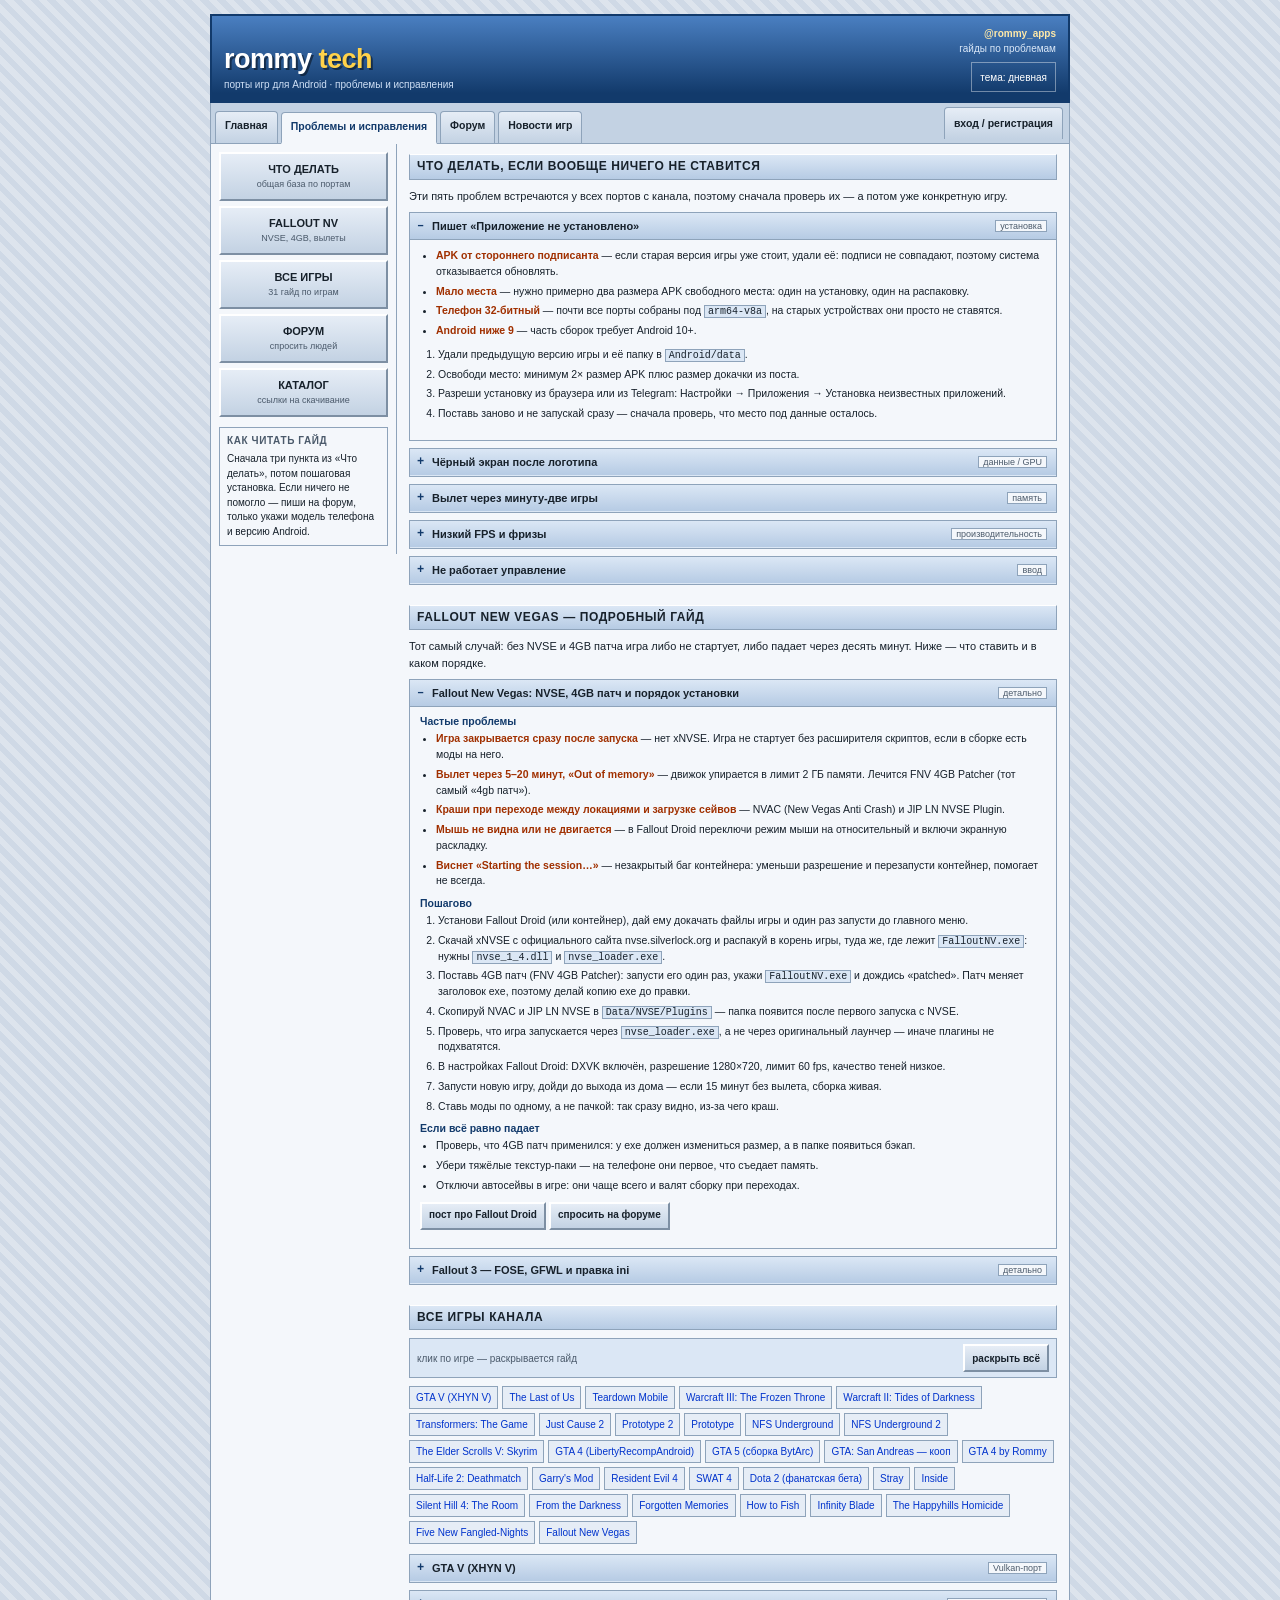
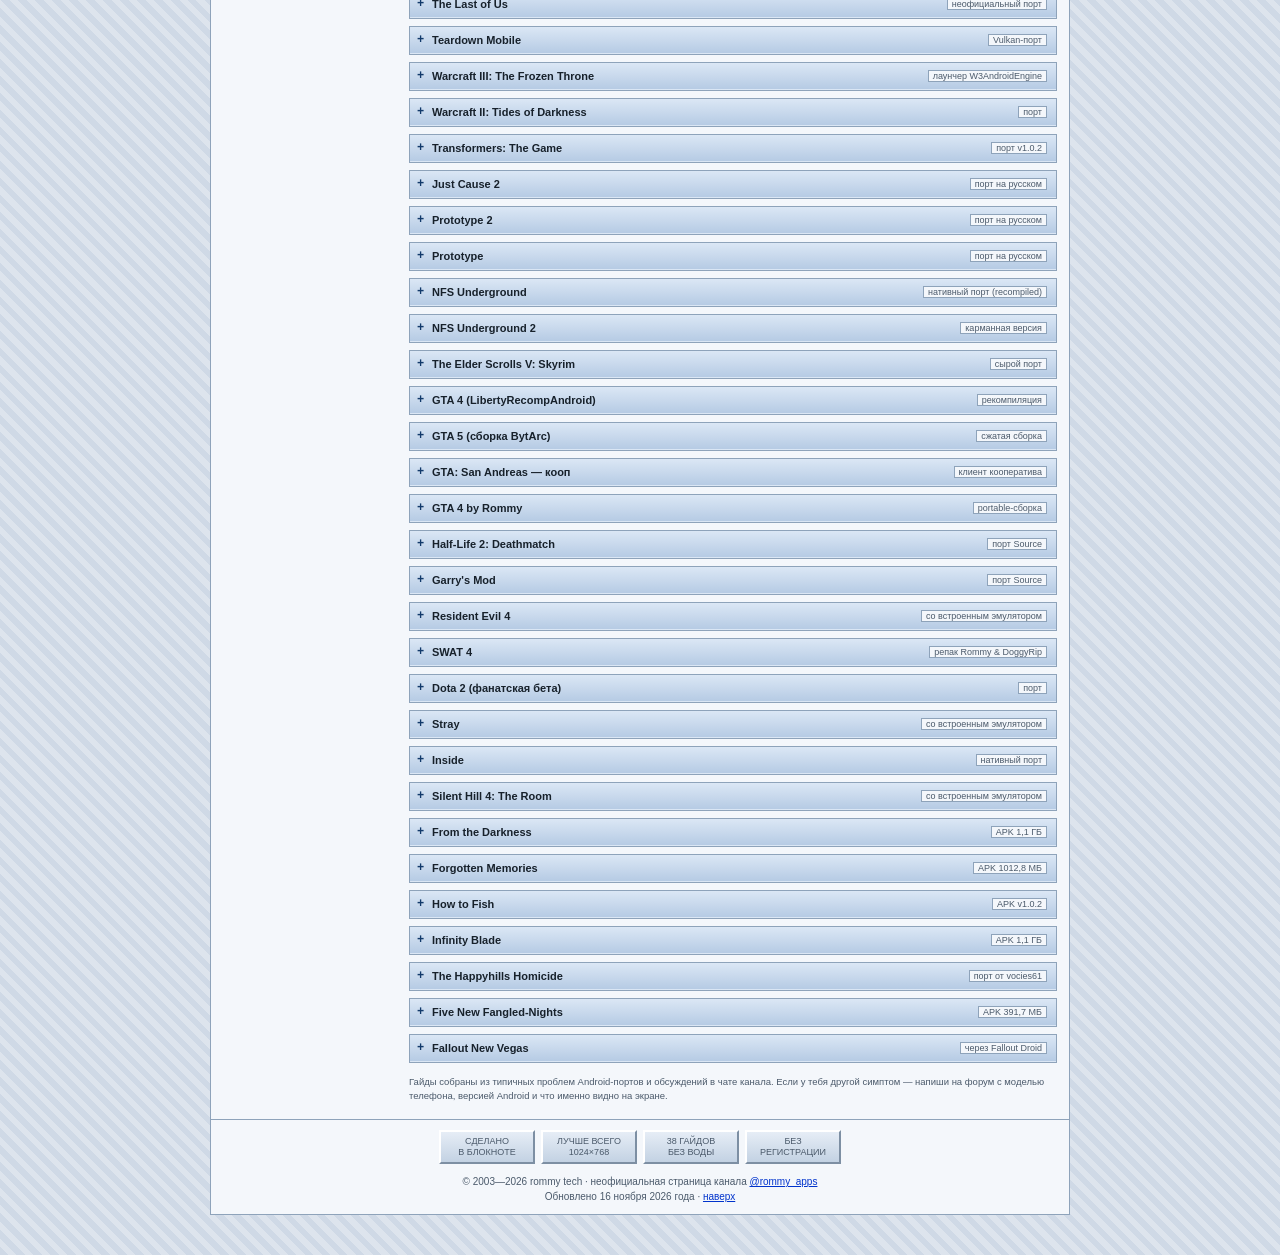
==== fixes.html @ 7ed4ad20 "Add files via upload" ====
<!doctype html>
<html lang="ru" data-theme="light">
<head>
<meta charset="utf-8">
<script>try{if(localStorage.getItem('rommy.theme')==='dark')document.documentElement.dataset.theme='dark'}catch(e){}</script>
<meta name="viewport" content="width=device-width,initial-scale=1,viewport-fit=cover">
<meta name="color-scheme" content="light dark">
<title>Проблемы и исправления — rommy tech</title>
<meta name="description" content="Частые проблемы портов и репаков на Android: чёрный экран, вылеты, низкий FPS, NVSE и 4GB патч для Fallout New Vegas — что делать по шагам.">
<link rel="icon" href="data:image/svg+xml,<svg xmlns='http://www.w3.org/2000/svg' viewBox='0 0 16 16'><rect width='16' height='16' fill='%23123a6b'/><text x='8' y='12' font-size='11' text-anchor='middle' fill='%23ffd24a' font-family='Tahoma'>R</text></svg>">
<link rel="stylesheet" href="site.css">
</head>
<body>
<div class="wrap" id="top">

<div class="banner">
<div>
<div class="logo">rommy <span>tech</span></div>
<div class="sub">порты игр для Android · проблемы и исправления</div>
</div>
<div class="right">
<a href="https://t.me/rommy_apps" style="color:#ffe9a8;text-decoration:none;font-weight:bold">@rommy_apps</a><br>
гайды по проблемам<br>
<button class="themebtn" type="button" id="themebtn">тема: дневная</button>
</div>
</div>

<div class="tabs">
<a class="tab" href="index.html">Главная</a>
<a class="tab on" href="fixes.html">Проблемы и исправления</a>
<a class="tab" href="forum.html">Форум</a>
<a class="tab" href="news.html">Новости игр</a>
<span class="tabspacer"></span>
<span id="authslot"></span>
</div>

<div class="frame">

<div class="side">
<a class="navbtn" href="#base">ЧТО ДЕЛАТЬ<small>общая база по портам</small></a>
<a class="navbtn" href="#fnv">FALLOUT NV<small>NVSE, 4GB, вылеты</small></a>
<a class="navbtn" href="#list">ВСЕ ИГРЫ<small>31 гайд по играм</small></a>
<a class="navbtn" href="forum.html">ФОРУМ<small>спросить людей</small></a>
<a class="navbtn" href="index.html#games">КАТАЛОГ<small>ссылки на скачивание</small></a>

<div class="boxmini">
<b>Как читать гайд</b>
Сначала три пункта из «Что делать», потом пошаговая установка. Если ничего не помогло — пиши на форум, только укажи модель телефона и версию Android.
</div>
</div>

<div class="main">

<h2 class="sec" id="base">Что делать, если вообще ничего не ставится</h2>
<p>Эти пять проблем встречаются у всех портов с канала, поэтому сначала проверь их — а потом уже конкретную игру.</p>

<details class="fix" open>
<summary>Пишет «Приложение не установлено»<span class="pill">установка</span></summary>
<div class="fixbody">
<ul class="prob">
<li><b>APK от стороннего подписанта</b> — если старая версия игры уже стоит, удали её: подписи не совпадают, поэтому система отказывается обновлять.</li>
<li><b>Мало места</b> — нужно примерно два размера APK свободного места: один на установку, один на распаковку.</li>
<li><b>Телефон 32-битный</b> — почти все порты собраны под <code class="k">arm64-v8a</code>, на старых устройствах они просто не ставятся.</li>
<li><b>Android ниже 9</b> — часть сборок требует Android 10+.</li>
</ul>
<ol class="steps">
<li>Удали предыдущую версию игры и её папку в <code class="k">Android/data</code>.</li>
<li>Освободи место: минимум 2× размер APK плюс размер докачки из поста.</li>
<li>Разреши установку из браузера или из Telegram: Настройки → Приложения → Установка неизвестных приложений.</li>
<li>Поставь заново и не запускай сразу — сначала проверь, что место под данные осталось.</li>
</ol>
</div>
</details>

<details class="fix">
<summary>Чёрный экран после логотипа<span class="pill">данные / GPU</span></summary>
<div class="fixbody">
<ul class="prob">
<li><b>Не докачались данные</b> — при первом запуске держи игру в фокусе, не сворачивай и не давай экрану гаснуть.</li>
<li><b>Нет OBB-файла</b> — папка должна лежать в <code class="k">Android/obb/&lt;пакет игры&gt;</code>, имя пакета смотри в посте.</li>
<li><b>GPU не тянет Vulkan</b> — в настройках лаунчера переключи рендер на OpenGL (или наоборот).</li>
</ul>
<ol class="steps">
<li>Посмотри в посте к игре, что там про докачку: у части портов данные качаются внутри приложения.</li>
<li>Перезапусти игру и подожди минуту — инициализация графы бывает долгой.</li>
<li>Смени рендерер (Vulkan ↔ OpenGL) и разрешение на 720p.</li>
<li>Не помогло — проверь, что телефон не в «энергосбережении»: оно убивает процесс на старте.</li>
</ol>
</div>
</details>

<details class="fix">
<summary>Вылет через минуту-две игры<span class="pill">память</span></summary>
<div class="fixbody">
<ul class="prob">
<li><b>Не хватает ОЗУ</b> — большая часть сборок хочет 4–8 ГБ свободной оперативки.</li>
<li><b>Перегрев</b> — телефон душит частоты, игра падает по таймауту драйвера.</li>
<li><b>Агрессивный менеджер памяти</b> у MIUI/HyperOS, ColorOS, One UI — он выгружает игру в фоне.</li>
</ul>
<ol class="steps">
<li>Закрой всё в фоне, сними чехол, дай телефону остыть.</li>
<li>В настройках батареи поставь игре «без ограничений» и сними оптимизацию.</li>
<li>Снизь разрешение до 720p — это чаще всего снимает вылеты.</li>
</ol>
</div>
</details>

<details class="fix">
<summary>Низкий FPS и фризы<span class="pill">производительность</span></summary>
<div class="fixbody">
<ul class="prob">
<li><b>Разрешение и тени</b> — первые две настройки, которые надо опустить.</li>
<li><b>Компиляция шейдеров</b> — первые 5–10 минут фризы нормальны, потом должно отпустить.</li>
<li><b>Драйвер GPU</b> — на Adreno помогает Turnip, на Mali вариантов почти нет.</li>
</ul>
<ol class="steps">
<li>720p или ниже, тени выключить, постобработку выключить.</li>
<li>Поставь блокировку на 30 fps — ровные 30 лучше, чем рваные 45.</li>
<li>Дай игре прогреться пару минут перед тем, как судить о фпс.</li>
</ol>
</div>
</details>

<details class="fix">
<summary>Не работает управление<span class="pill">ввод</span></summary>
<div class="fixbody">
<ul class="prob">
<li><b>Раскладка не включена</b> — у портов на движке с ПК есть отдельный экранный джойстик, его надо включить в лаунчере.</li>
<li><b>Мышь и клавиатура</b> — для шутеров и стратегий физические лучше: USB-хаб или Bluetooth.</li>
<li><b>Абсолютный/относительный режим мыши</b> — в 3D-играх нужен относительный, в меню — абсолютный.</li>
</ul>
<ol class="steps">
<li>Открой настройки порта → «управление» → включи экранную раскладку.</li>
<li>Настрой прозрачность и размер кнопок под свой экран.</li>
<li>Для шутеров подключи геймпад или мышь — точность в разы выше.</li>
</ol>
</div>
</details>

<h2 class="sec" id="fnv">Fallout New Vegas — подробный гайд</h2>
<p>Тот самый случай: без NVSE и 4GB патча игра либо не стартует, либо падает через десять минут. Ниже — что ставить и в каком порядке.</p>

<details class="fix" open>
<summary>Fallout New Vegas: NVSE, 4GB патч и порядок установки<span class="pill">детально</span></summary>
<div class="fixbody">
<h4>Частые проблемы</h4>
<ul class="prob">
<li><b>Игра закрывается сразу после запуска</b> — нет xNVSE. Игра не стартует без расширителя скриптов, если в сборке есть моды на него.</li>
<li><b>Вылет через 5–20 минут, «Out of memory»</b> — движок упирается в лимит 2 ГБ памяти. Лечится FNV 4GB Patcher (тот самый «4gb патч»).</li>
<li><b>Краши при переходе между локациями и загрузке сейвов</b> — NVAC (New Vegas Anti Crash) и JIP LN NVSE Plugin.</li>
<li><b>Мышь не видна или не двигается</b> — в Fallout Droid переключи режим мыши на относительный и включи экранную раскладку.</li>
<li><b>Виснет «Starting the session…»</b> — незакрытый баг контейнера: уменьши разрешение и перезапусти контейнер, помогает не всегда.</li>
</ul>
<h4>Пошагово</h4>
<ol class="steps">
<li>Установи Fallout Droid (или контейнер), дай ему докачать файлы игры и один раз запусти до главного меню.</li>
<li>Скачай xNVSE с официального сайта nvse.silverlock.org и распакуй в корень игры, туда же, где лежит <code class="k">FalloutNV.exe</code>: нужны <code class="k">nvse_1_4.dll</code> и <code class="k">nvse_loader.exe</code>.</li>
<li>Поставь 4GB патч (FNV 4GB Patcher): запусти его один раз, укажи <code class="k">FalloutNV.exe</code> и дождись «patched». Патч меняет заголовок exe, поэтому делай копию exe до правки.</li>
<li>Скопируй NVAC и JIP LN NVSE в <code class="k">Data/NVSE/Plugins</code> — папка появится после первого запуска с NVSE.</li>
<li>Проверь, что игра запускается через <code class="k">nvse_loader.exe</code>, а не через оригинальный лаунчер — иначе плагины не подхватятся.</li>
<li>В настройках Fallout Droid: DXVK включён, разрешение 1280×720, лимит 60 fps, качество теней низкое.</li>
<li>Запусти новую игру, дойди до выхода из дома — если 15 минут без вылета, сборка живая.</li>
<li>Ставь моды по одному, а не пачкой: так сразу видно, из-за чего краш.</li>
</ol>
<h4>Если всё равно падает</h4>
<ul class="prob">
<li>Проверь, что 4GB патч применился: у exe должен измениться размер, а в папке появиться бэкап.</li>
<li>Убери тяжёлые текстур-паки — на телефоне они первое, что съедает память.</li>
<li>Отключи автосейвы в игре: они чаще всего и валят сборку при переходах.</li>
</ul>
<p style="margin-top:8px"><a class="btn btn-sm" href="https://t.me/rommy_apps/584">пост про Fallout Droid</a> <a class="btn btn-sm" href="forum.html#g-fnv">спросить на форуме</a></p>
</div>
</details>

<details class="fix">
<summary>Fallout 3 — FOSE, GFWL и правка ini<span class="pill">детально</span></summary>
<div class="fixbody">
<h4>Частые проблемы</h4>
<ul class="prob">
<li><b>Не запускается из-за Games for Windows Live</b> — нужен обход GFWL (xlive.dll убирается или заменяется заглушкой).</li>
<li><b>Вылеты на многоядерных процессорах</b> — классика: правка <code class="k">fallout.ini</code>.</li>
<li><b>Моды не работают</b> — нужен FOSE и запуск через его лоадер.</li>
<li><b>Вылеты после 2 ГБ</b> — 4GB патч, как и в New Vegas.</li>
</ul>
<h4>Пошагово</h4>
<ol class="steps">
<li>Запусти игру один раз, чтобы создались ini-файлы в <code class="k">Documents/My Games/Fallout3</code>.</li>
<li>В <code class="k">fallout.ini</code> в секции <code class="k">[General]</code> поставь <code class="k">bUseThreadedAI=1</code> и добавь строкой <code class="k">iNumHWThreads=2</code> — это снимает большую часть крашей.</li>
<li>Поставь FOSE в корень игры и запускай через <code class="k">fose_loader.exe</code>.</li>
<li>Примени 4GB патч для Fallout 3 и удали/переименуй <code class="k">xlive.dll</code>.</li>
<li>В лаунчере контейнера поставь 720p, DXVK и лимит 60 fps.</li>
</ol>
</div>
</details>

<h2 class="sec" id="list">Все игры канала</h2>
<p class="statusbar"><span>клик по игре — раскрывается гайд</span><span><button class="btn btn-sm" type="button" id="expandAll">раскрыть всё</button></span></p>
<div class="fixnav" id="fixnav"></div>
<div id="fixlist"></div>

<p class="hint" style="margin-top:12px">Гайды собраны из типичных проблем Android-портов и обсуждений в чате канала. Если у тебя другой симптом — напиши на форум с моделью телефона, версией Android и что именно видно на экране.</p>

</div>
</div>

<div class="foot">
<div class="badges">
<div class="badge">СДЕЛАНО<br>В БЛОКНОТЕ</div>
<div class="badge">ЛУЧШЕ ВСЕГО<br>1024×768</div>
<div class="badge">38 ГАЙДОВ<br>БЕЗ ВОДЫ</div>
<div class="badge">БЕЗ<br>РЕГИСТРАЦИИ</div>
</div>
© 2003—2026 rommy tech · неофициальная страница канала <a href="https://t.me/rommy_apps">@rommy_apps</a><br>
Обновлено 16 ноября 2026 года · <a href="#top">наверх</a>
</div>

</div>
<script src="config.js"></script>
<script src="common.js"></script>
<script>
var GUIDES = [
{id:'gta5-xhyn',name:'GTA V (XHYN V)',kind:'Vulkan-порт',post:'591',dl:'https://github.com/XHYN-PH/XHYN-V-reborn/releases/tag/v0.3-preview2',
 problems:[
  ['«Приложение не установлено»','APK собран под arm64, нужен Android 10+. Удали старую версию игры и освободи около 25 ГБ — одному APK столько не надо, но данные распакуются.'],
  ['Вылет через пару минут','Нужен телефон на 8 ГБ ОЗУ и режим производительности. Закрой всё в фоне и сними оптимизацию батареи для игры.'],
  ['Чёрный экран или артефакты','Переключи Vulkan на OpenGL (и обратно), обнови драйверы GPU. На Adreno помогает Turnip.'],
  ['10–20 fps','720p, тени и постобработка выключены, дальность прорисовки минимум. Первые минуты идёт компиляция шейдеров — не суди по ним.']],
 steps:['Скачай сборку с GitHub (страница релиза v0.3-preview2).','Освободи 25 ГБ и разреши установку из браузера/Telegram.','Первый запуск — дай все разрешения и не сворачивай игру.','В настройках порта: Vulkan, 720p, низкое качество, лимит 30–60 fps.','Управление — экранный джойстик или геймпад; трейнер включается отдельным пунктом.','Чёрный экран — меняй драйвер GPU и рендерер по очереди, пока не заведётся.']},
{id:'tlou',name:'The Last of Us',kind:'неофициальный порт',post:'589',dl:'https://github.com/erickmendes22/tlou-remastered-android',
 problems:[
  ['Чёрный экран после логотипа','Данные не докачались. Держи игру открытой и не давай экрану гаснуть до конца первого запуска.'],
  ['Долгая подготовка при старте','Идёт компиляция шейдеров, это нормально: 3–10 минут в зависимости от телефона.'],
  ['Вылет на заставке','6 ГБ ОЗУ минимум, всё в фоне закрыто. На 4 ГБ играть не выйдет.'],
  ['Нет управления','Включай экранный джойстик из лаунчера, с геймпадом заметно лучше.']],
 steps:['Скачай с GitHub (tlou-remastered-android).','Установи APK, дай место под данные.','Первый запуск — дождись конца подготовки, не сворачивай.','720p, эффекты по минимуму.','Если чёрный экран — перезапусти и подожди минуту, потом меняй рендерер.']},
{id:'teardown',name:'Teardown Mobile',kind:'Vulkan-порт',post:'587',dl:'https://t.me/rommy_apps/587',
 problems:[
  ['Требует Vulkan 1.1','Игра не запустится на старых GPU. Нужен телефон примерно с 2020 года и новее.'],
  ['Краш на старте','Нет прав на хранилище или меньше 4 ГБ свободной ОЗУ.'],
  ['Просадки при разрушении','480–720p, тени low, разрешение рендера ниже нативного.'],
  ['Ломается физика','При низком fps физика считается неправильно: держи стабильные 30 кадров, а не рваные 45.']],
 steps:['Скачай APK 83,5 МБ прямо из поста канала.','Установи и запусти, дай доступ к файлам.','В настройках: разрешение 720p, тени низкие.','Не рушь половину карты сразу — на телефоне это гарантированный фриз.']},
{id:'wc3',name:'Warcraft III: The Frozen Throne',kind:'лаунчер W3AndroidEngine',post:'573',dl:'https://t.me/rommy_apps/574',
 problems:[
  ['«Не найдены данные игры»','Докачка 2,3 ГБ не завершилась. Открой игру, дай место и не прерывай процесс.'],
  ['Краш на Mali и старых Adreno','Смени рендерер в лаунчере (OpenGL/Vulkan) и опусти разрешение.'],
  ['Нет русской озвучки или текста','Язык переключается в настройках игры, озвучка входит в те же 2,3 ГБ.'],
  ['Не работает мышь','Включи эмуляцию курсора в лаунчере, тапань по земле для движения.'],
  ['Лаги на больших картах','Меньше юнитов и эффектов, разрешение ниже.']],
 steps:['Установи APK 6,4 МБ из поста.','Запусти и дай докачать 2,3 ГБ данных.','Выбери язык в настройках.','Сохраняйся вручную: автосейв на порту работает не всегда.','Не ставь сторонние карты в системные папки — только в пользовательские.']},
{id:'wc2',name:'Warcraft II: Tides of Darkness',kind:'порт',post:'564',dl:'https://t.me/rommy_apps/565',
 problems:[
  ['Чёрный экран','Не докачались 173 МБ данных. Дождись загрузки в первом запуске.'],
  ['Нет звука на части телефонов','Известная особенность сборки: перезапуск помогает через раз.'],
  ['Управление неудобное','Тапы вместо мыши, для юнитов удобнее геймпад.']],
 steps:['Установи APK 17,8 МБ.','Дождись докачки 173 МБ.','Настрой управление в лаунчере.','Сохраняйся вручную между миссиями.']},
{id:'transformers',name:'Transformers: The Game',kind:'порт v1.0.2',post:'562',dl:'https://t.me/rommy_apps/563',
 problems:[
  ['Чёрные текстуры','Смени рендерер, включи или выключи DXVK.'],
  ['Вылеты в роликах','Пропускай катсцены — видео сжаты под старый кодек.'],
  ['Долгая установка','2,3 ГБ данных распаковываются при первом запуске, это один раз.']],
 steps:['Установи APK 26,1 МБ.','Дождись докачки 2,3 ГБ.','В настройках 720p и низкие тени.','Ролики — пропускать.']},
{id:'justcause2',name:'Just Cause 2',kind:'порт на русском',post:'547',dl:'https://androidapplications.store/games/15821-just-cause-2.html',
 problems:[
  ['Чёрный экран','Смена рендерера Vulkan ↔ OpenGL.'],
  ['Просадки в городах','720p, тени low, дальность прорисовки меньше.'],
  ['Треск в звуке','Поменяй частоту аудио в настройках порта или перезапусти игру.'],
  ['Теряются сейвы','Не закрывай игру свайпом из списка задач — только через меню выхода.']],
 steps:['Скачай с сайта из поста (файл в самом посте).','Установи, дай место под данные.','720p, тени low.','Сохраняйся через меню, а не сворачиванием.']},
{id:'prototype2',name:'Prototype 2',kind:'порт на русском',post:'546',dl:'https://androidapplications.store/games/15817-prototype-2.html',
 problems:[
  ['Вылет на старте','Докачай данные и дай игре разрешения на хранилище.'],
  ['Плывут текстуры','Отключи сглаживание, опусти разрешение.'],
  ['Неудобное управление','Экранный геймпад из лаунчера.']],
 steps:['Скачай файл из поста.','Первый запуск — дождись распаковки.','720p, сглаживание off.','Лимит 30 fps для стабильности.']},
{id:'prototype',name:'Prototype',kind:'порт на русском',post:'544',dl:'https://androidapplications.store/games/15815-prototype.html',
 problems:[
  ['Чёрный экран','Рендерер Vulkan/OpenGL и повторный запуск.'],
  ['Мало fps в городе','Разрешение и тени вниз, тени тут дорогие.'],
  ['Вылет при переходе миссии','Автосейв перед миссией, чтобы не проходить заново.']],
 steps:['Скачай файл из поста.','Установи и дай разрешения.','720p и низкие тени.','Перед миссией — ручное сохранение.']},
{id:'nfsu',name:'NFS Underground',kind:'нативный порт (recompiled)',post:'312',dl:'https://github.com/codepdbh/nfsu1-recompiled/releases/tag/v0.2.10',
 problems:[
  ['«Не находит файлы игры»','Порту нужны файлы оригинальной PC-версии: сам порт их не содержит.'],
  ['Чёрный экран','Нужна версия игры 1.4 US — с другими сборками не заводится.'],
  ['Нет музыки','В скопированных файлах не хватает аудио-треков gamespot.'],
  ['Лаги','640×480 в лаунчере, тени и эффекты выключены.']],
 steps:['Скачай порт с GitHub (релиз v0.2.10).','Скачай APK с файлами игры из поста канала.','Положи файлы игры в папку порта, как написано в релизе (рядом с исполняемым файлом).','Запусти лаунчер, выбери разрешение и графику.','Подключи геймпад — управление с тача в гонках мучение.']},
{id:'nfsu2',name:'NFS Underground 2',kind:'карманная версия',post:'379',dl:'https://t.me/rommy_apps/379',
 problems:[
  ['Долгая установка','APK почти гигабайт: первому запуску нужно время на распаковку.'],
  ['Пропадает звук','Перезапуск игры возвращает, это баг сборки.'],
  ['Тормоза','Разрешение ниже, эффекты off.']],
 steps:['Освободи 2 ГБ места.','Установи APK 979 МБ.','Первый запуск — подожди распаковку до конца.','Выставь низкие настройки графики.']},
{id:'skyrim',name:'The Elder Scrolls V: Skyrim',kind:'сырой порт',post:'537',dl:'https://t.me/rommy_apps/537',
 problems:[
  ['Моды не грузятся','Нужен SKSE и запуск через его лоадер; без него часть плагинов просто игнорируется.'],
  ['Вылеты на улице и при быстром перемещении','Память: снизь разрешение текстур, отключи тени, поставь лимит 60 fps.'],
  ['Битые сейвы','Не перезаписывай один слот, делай бэкап папки saves перед экспериментами с модами.'],
  ['Не работает управление','Экранная раскладка из лаунчера, магию и крики удобнее вынести на отдельные кнопки.'],
  ['Долгая загрузка локаций','Это нормальная плата за порт: держи игру на внутренней памяти, не на флешке.']],
 steps:['Установи APK 770,8 МБ, дай 3 ГБ места под данные и сейвы.','Первый запуск — дай игре прогреться до главного меню.','Поставь неофициальный патч (Unofficial Skyrim Patch) — он лечит сотни мелких багов.','SKSE ставится в корень игры, запуск только через его лоадер.','720p, тени low, лимит 60 fps.','Моды ставь по одному и после каждого проверяй стабильность.']},
{id:'gta4',name:'GTA 4 (LibertyRecompAndroid)',kind:'рекомпиляция',post:'506',dl:'https://github.com/vaduur/LibertyRecompAndroid/releases/tag/v0.5.9.3',
 problems:[
  ['Требуется 8 ГБ ОЗУ','На 6 ГБ и меньше вылеты гарантированы.'],
  ['«Не запускается Social Club»','Нужен xliveless (XLivelessAddon): без него игра требует Games for Windows Live.'],
  ['Чёрный экран','DXVK включить, создать <code class="k">commandline.txt</code> с параметрами разрешения.'],
  ['Текстуры не прогружаются','Опусти качество текстур и дальность прорисовки.']],
 steps:['Скачай порт с GitHub (релиз v0.5.9.3).','Скачай файлы игры 1.0.7.0 (или 1.0.4.0 — какая поддерживается релизом).','Положи xliveless рядом с игрой.','Создай <code class="k">commandline.txt</code>: <code class="k">-width 1280 -height 720 -novblank -norestrictions -nomemrestrict</code>.','Включи DXVK, лимит 30 fps, низкие тени.','Первый запуск долгий — компиляция шейдеров.']},
{id:'gta5-bytarc',name:'GTA 5 (сборка BytArc)',kind:'сжатая сборка',post:'491',dl:'https://www.mediafire.com/file/d8oz2ggbg89s2x8/BytArc',
 problems:[
  ['ERR_GFX_D3D_INIT или чёрный экран','Переключи графический API, перезапусти игру, обнови драйверы.'],
  ['Бесконечная загрузка','Не хватает 25+ ГБ места или архив скачан битым — перекачай.'],
  ['Проблемы с аккаунтом Rockstar','Офлайн-режим вызывает ошибки активации: запускай без интернета после первого входа.'],
  ['Фризы','Кэш шейдеров: дай игре прогреться, не выходи в первые 5 минут.']],
 steps:['Скачай архив с MediaFire (может понадобиться несколько попыток).','Распакуй полностью, не запускай из архива.','Освободи 25+ ГБ.','Первый запуск — до главного меню не трогая телефон.','720p, низкие текстуры, тени off.']},
{id:'gtasa-coop',name:'GTA: San Andreas — кооп',kind:'клиент кооператива',post:'',dl:'https://github.com/Karimov-Akbar/sa-coop',
 problems:[
  ['Не подключается к другу','Порт 7777 должен быть открыт; проще через Hamachi или Radmin VPN.'],
  ['Краши при синхронизации','Убери сторонние моды — кооп стабилен только на чистой версии.'],
  ['Нужна версия игры 1.0 US','Другие версии не поддерживаются.']],
 steps:['Поставь GTA SA 1.0 US.','Установи клиент кооператива из репозитория.','Запусти хост-игру, пригласи друга по IP из Hamachi.','Одинаковая версия клиента у обоих — обязательно.','Моды не ставить, пока не проверите, что кооп работает.']},
{id:'gta4-rommy',name:'GTA 4 by Rommy',kind:'portable-сборка',post:'38',dl:'https://t.me/rommy_apps/38',
 problems:[
  ['Не запускается из архива','Распакуй полностью в отдельную папку.'],
  ['Требует GFWL','xliveless рядом с exe.'],
  ['Вылеты','commandline.txt с разрешением и <code class="k">-nomemrestrict</code>.']],
 steps:['Скачай zip из поста.','Распакуй в папку с латиницей в пути.','Добавь xliveless.','Запускай через ярлык сборки, а не напрямую exe.']},
{id:'hl2dm',name:'Half-Life 2: Deathmatch',kind:'порт Source',post:'526',dl:'https://t.me/rommy_apps/526',
 problems:[
  ['«Missing map» / вылет при загрузке карты','Не докачались 2,8 ГБ данных — дай игре их скачать.'],
  ['Неудобно играть','Физическая мышь и клавиатура, с тачем в шутере делать нечего.'],
  ['Краши на кастомных картах','Убери моды и сторонние карты.'],
  ['Пустой список серверов','Мёртвый официальный список: играй по LAN или по прямому IP.']],
 steps:['Установи APK 38,8 МБ.','Дождись докачки 2,8 ГБ.','Подключи мышь и клавиатуру через USB-хаб.','Для сетевой игры — LAN или прямой IP.']},
{id:'garrysmod',name:"Garry's Mod",kind:'порт Source',post:'383',dl:'https://t.me/rommy_apps/383',
 problems:[
  ['Краши при загрузке аддонов','Аддоны едят память: чисти workshop, оставь минимум.'],
  ['Розовые модели и ошибки','Нужны файлы HL2 и Counter-Strike: Source — без них модели и карты битые.'],
  ['Долгий запуск','2,1 ГБ APK плюс распаковка, это нормально.'],
  ['Lua-ошибки','Часть аддонов просто не работает на порту, это не твоя вина.']],
 steps:['Установи APK 2,1 ГБ с запасом места 5 ГБ.','Добавь файлы HL2/CSS, если сборка их просит.','Запускай одиночную игру, мультиплеер нестабилен.','Аддоны ставь по одному.']},
{id:'re4',name:'Resident Evil 4',kind:'со встроенным эмулятором',post:'386',dl:'https://t.me/rommy_apps/386',
 problems:[
  ['Чёрный экран после запуска','Смени рендерер в эмуляторе (OpenGL ↔ Vulkan), выбери нативное разрешение.'],
  ['Просадки в боях','Speedhack/EE cycle rate на 1–2 деления выше, но следи за звуком.'],
  ['Треск в звуке','Снизь цикл-рейт обратно, включи синхронизацию аудио.'],
  ['Пропадает прогресс','Сохраняйся состояниями эмулятора, а не только внутриигровыми сейвами.']],
 steps:['Установи APK 3,5 ГБ — ISO уже внутри.','Первый запуск: выбери рендерер и разрешение 1×.','Настрой экранные кнопки под себя.','Делай сейв-стейт перед боссами.','Если тормозит — отключи фильтрацию текстур и постобработку.']},
{id:'swat4',name:'SWAT 4',kind:'репак Rommy & DoggyRip',post:'388',dl:'https://t.me/rommy_apps/388',
 problems:[
  ['Не ставится','Распакуй архив полностью и запусти установщик от имени приложения с правами на файлы.'],
  ['Лаги на ИИ','Меньше ботов на карте, разрешение ниже.'],
  ['Мультиплеер','Только LAN или прямой IP между устройствами и ПК.']],
 steps:['Скачай репак 1,1 ГБ.','Распакуй в папку с латиницей в пути.','Установи и запусти, дай разрешения.','720p, тени low, 4–8 ботов максимум.']},
{id:'dota2',name:'Dota 2 (фанатская бета)',kind:'порт',post:'518',dl:'https://t.me/rommy_apps/518',
 problems:[
  ['Краши при загрузке героя','Не хватает памяти: закрой фон, снизь качество моделей.'],
  ['Онлайн не как в официальной игре','Это бета для локальных матчей, не жди матчмейкинга.'],
  ['Управление','Мышь и клавиатура обязательны, тач не годится.']],
 steps:['Установи APK 494,1 МБ.','Дай 3 ГБ места под данные.','Запусти тренировку с ботами.','Для игры с людьми — LAN.']},
{id:'stray',name:'Stray',kind:'со встроенным эмулятором',post:'516',dl:'https://t.me/rommy_apps/516',
 problems:[
  ['Просит докачать пару ГБ','Без докачки игра не стартует, не прерывай загрузку.'],
  ['Долгая компиляция шейдеров','Первые 5–10 минут фризы — норма.'],
  ['Вылет в первой локации','Перезапуск и снижение разрешения до 720p.'],
  ['Низкий fps','Тени и отражения off, разрешение рендера ниже нативного.']],
 steps:['Установи APK 353 МБ.','Дай место под докачку пары ГБ.','Первый запуск — до главного меню без сворачивания.','720p, тени off, лимит 30 fps.']},
{id:'inside',name:'Inside',kind:'нативный порт',post:'523',dl:'https://t.me/rommy_apps/523',
 problems:[
  ['Чёрный экран','Переключи рендерер, обнови драйверы GPU.'],
  ['Вылет при переходе уровня','Закрой фон, дай игре больше памяти.'],
  ['Нет управления','Включи экранную раскладку в лаунчере.']],
 steps:['Скачай по ссылке в посте.','Установи и дай разрешения.','720p, постобработка off.','Проходи за один присест: чекпоинтов немного.']},
{id:'sh4',name:'Silent Hill 4: The Room',kind:'со встроенным эмулятором',post:'521',dl:'https://t.me/rommy_apps/521',
 problems:[
  ['Чёрный экран','Смена рендерера, после смены — полный перезапуск игры.'],
  ['Видео дёргается','Пропускай ролики или снизь разрешение.'],
  ['Просадки в комнате','Speedhack и фильтрация текстур off.']],
 steps:['Скачай по ссылке в посте.','Первый запуск: настрой рендерер и кнопки.','Сейв-стейты перед сложными местами.','Если ролики лагают — снизь разрешение эмулятора.']},
{id:'darkness',name:'From the Darkness',kind:'APK 1,1 ГБ',post:'510',dl:'https://t.me/rommy_apps/510',
 problems:[
  ['Долгий первый запуск','Идёт распаковка данных, не закрывай игру.'],
  ['Вылет при загрузке уровня','Мало свободной ОЗУ: закрой приложения, перезапусти телефон.'],
  ['Не работает управление','Экранная раскладка из лаунчера.']],
 steps:['Установи APK 1,1 ГБ с запасом 3 ГБ.','Первый запуск — дождись конца распаковки.','720p, эффекты низкие.','Сохраняйся вручную.']},
{id:'forgotten',name:'Forgotten Memories',kind:'APK 1012,8 МБ',post:'512',dl:'https://t.me/rommy_apps/512',
 problems:[
  ['Не ставится','Мало места: нужно 2 ГБ свободных на установку и распаковку.'],
  ['Не запускается на старом Android','Сборка под свежие версии системы.'],
  ['Тормоза','Тени и постобработка off, разрешение ниже.']],
 steps:['Освободи 3 ГБ.','Установи APK 1012,8 МБ.','Дай разрешения на хранилище.','Низкие настройки графики.']},
{id:'fishing',name:'How to Fish',kind:'APK v1.0.2',post:'514',dl:'https://t.me/rommy_apps/514',
 problems:[
  ['Не устанавливается','Проверь место и разрешение установки из неизвестных источников.'],
  ['Чёрный экран','Перезапусти, дай докачаться 220 МБ данных.'],
  ['Управление','Экранная раскладка, для рыбалки тача хватает.']],
 steps:['Установи APK 220 МБ.','Первый запуск — дай докачать данные.','Настрой управление.','Игра спокойная: фон сильно не мешает.']},
{id:'infinity',name:'Infinity Blade',kind:'APK 1,1 ГБ',post:'520',dl:'https://t.me/rommy_apps/520',
 problems:[
  ['Краш на новых Android','Сборка старая: включи режим совместимости в настройках приложения.'],
  ['Не ставится','Нужен arm64 и 2 ГБ свободных.'],
  ['Свайпы не срабатывают','Увеличь площадь кнопок в лаунчере.']],
 steps:['Установи APK 1,1 ГБ.','Дай разрешения.','Настрой свайпы.','Сохраняйся между боями.']},
{id:'happyhills',name:'The Happyhills Homicide',kind:'порт от vocies61',post:'542',dl:'https://t.me/rommy_apps/542',
 problems:[
  ['Вылет на старте','Мало памяти: закрой фон и перезапусти телефон.'],
  ['Нет управления','Экранная раскладка в лаунчере.'],
  ['Ссылка в посте','Файл лежит прямо в посте канала, отдельного сайта нет.']],
 steps:['Открой пост и скачай файл из Telegram.','Установи и дай разрешения.','Настрой управление.','720p, эффекты низкие.']},
{id:'fnf',name:'Five New Fangled-Nights',kind:'APK 391,7 МБ',post:'539',dl:'https://t.me/rommy_apps/539',
 problems:[
  ['Рассинхрон звука','Перезапусти игру, снизь качество аудио в настройках.'],
  ['Вылеты на длинных треках','Держи игру в фоне закрытой от оптимизации батареи.'],
  ['Управление','Ритм-игра требует тача без задержек: отключи постобработку экрана в системе.']],
 steps:['Установи APK 391,7 МБ.','Дай разрешения и отключи оптимизацию батареи.','Настрой задержку тапа в игре.','Играй в наушниках — так проще попадать в бит.']},
{id:'fnv',name:'Fallout New Vegas',kind:'через Fallout Droid',post:'584',dl:'https://t.me/rommy_apps/584',
 problems:[
  ['Не стартует без NVSE','Нужен xNVSE в корне игры и запуск через nvse_loader.exe.'],
  ['Вылеты через 5–20 минут','FNV 4GB Patcher (тот самый 4gb патч) снимает лимит памяти движка.'],
  ['Краши при переходах и загрузке сейвов','NVAC + JIP LN NVSE Plugin.'],
  ['Мышь не видна','Относительный режим мыши в Fallout Droid.'],
  ['Виснет «Starting the session…»','Баг контейнера: разрешение ниже и перезапуск.']],
 steps:['Установи Fallout Droid, дай докачать файлы игры.','Скачай xNVSE с nvse.silverlock.org и распакуй в корень игры.','Поставь FNV 4GB Patcher, укажи FalloutNV.exe, дождись «patched».','NVAC и JIP LN — в Data/NVSE/Plugins.','Запускай через nvse_loader.exe.','DXVK, 1280×720, лимит 60 fps.','Тест: 15 минут игры без вылета — всё получилось.']}
];

function esc(s){return String(s==null?'':s).replace(/[&<>"']/g,function(c){return {'&':'&amp;','<':'&lt;','>':'&gt;','"':'&quot;',"'":'&#39;'}[c];});}

var list=document.getElementById('fixlist'),nav=document.getElementById('fixnav');
nav.innerHTML=GUIDES.map(function(g){return '<a href="#g-'+g.id+'">'+esc(g.name)+'</a>';}).join('');
list.innerHTML=GUIDES.map(function(g){
  var probs=g.problems.map(function(p){return '<li><b>'+p[0]+'</b> — '+p[1]+'</li>';}).join('');
  var steps=g.steps.map(function(s){return '<li>'+s+'</li>';}).join('');
  var links='';
  if(g.post) links+='<a class="btn btn-sm" href="https://t.me/rommy_apps/'+g.post+'">пост канала</a> ';
  if(g.dl) links+='<a class="btn btn-sm" href="'+g.dl+'">скачать</a> ';
  links+='<a class="btn btn-sm" href="forum.html#g-'+g.id+'">обсудить</a>';
  return '<details class="fix" id="g-'+g.id+'"><summary>'+esc(g.name)+'<span class="pill">'+esc(g.kind)+'</span></summary>'+
   '<div class="fixbody"><h4>Частые проблемы</h4><ul class="prob">'+probs+'</ul>'+
   '<h4>Пошаговая установка</h4><ol class="steps">'+steps+'</ol>'+
   '<p style="margin:6px 0 0">'+links+'</p></div></details>';
}).join('');

document.getElementById('expandAll').addEventListener('click',function(){
  var open=list.querySelectorAll('details:not([open])').length>0;
  list.querySelectorAll('details').forEach(function(d){d.open=open;});
  this.textContent=open?'свернуть всё':'раскрыть всё';
});

/* раскрыть и прокрутить к игре из ссылки вида #g-skyrim */
function fromHash(){
  var h=location.hash.replace('#','');
  if(h.slice(0,2)!=='g-')return;
  var d=document.getElementById(h);
  if(!d)return;
  d.open=true;
  setTimeout(function(){d.scrollIntoView({block:'start'});},60);
}
window.addEventListener('hashchange',fromHash);
fromHash();
</script>
</body>
</html>
---- site.css ----
:root{
--page:#dde4ed;--page2:#cfd9e6;--panel:#f4f7fb;--ink:#17212b;--muted:#4b5a6b;
--link:#0033cc;--visited:#660099;--hover:#cc3300;
--h1:#123a6b;--h2:#4a7fc1;--line:#8ea3ba;--th1:#dbe7f5;--th2:#b6cbe4;
--btn:#e6edf6;--btn2:#c3d2e3;--edge-l:#ffffff;--edge-d:#7d8fa3;--code:#0b1a10;
}
[data-theme='dark']{
--page:#101720;--page2:#0b1118;--panel:#1a2431;--ink:#d3dce6;--muted:#93a3b5;
--link:#7fb3ff;--visited:#c09cff;--hover:#ff9966;
--h1:#0a2342;--h2:#1d5188;--line:#2f3f52;--th1:#243549;--th2:#1a2735;
--btn:#243040;--btn2:#1a2431;--edge-l:#3d4d60;--edge-d:#0a1018;--code:#04120a;
}
*{box-sizing:border-box}
body{
margin:0;padding:14px 8px 40px;color:var(--ink);
font:11px/1.5 Verdana,Geneva,Tahoma,sans-serif;
background-color:var(--page);
background-image:repeating-linear-gradient(45deg,var(--page2) 0 6px,transparent 6px 12px);
}
a{color:var(--link)}
a:visited{color:var(--visited)}
a:hover{color:var(--hover)}
.wrap{max-width:860px;margin:0 auto}
.banner{border:2px solid var(--h1);border-bottom-width:3px;
background:linear-gradient(180deg,var(--h2),var(--h1) 92%);
padding:10px 12px 8px;display:flex;flex-wrap:wrap;gap:8px;align-items:flex-end;justify-content:space-between}
.banner .logo{font:bold 27px/1 Tahoma,Verdana,sans-serif;color:#fff;text-shadow:2px 2px 0 rgba(0,0,0,.45);letter-spacing:-.5px}
.banner .logo span{color:#ffd24a}
.banner .sub{color:#cfe0f6;font-size:10px;margin-top:4px}
.banner .right{text-align:right;font-size:10px;color:#dbe8f8}
.themebtn{margin-top:6px;font:10px Verdana,sans-serif;color:#fff;background:none;border:1px solid #ffffff66;padding:6px 8px;cursor:pointer;min-height:30px}
.themebtn:hover{background:#ffffff22}
.ticker{border:1px solid var(--line);border-top:none;background:var(--panel);overflow:hidden;padding:4px 0;white-space:nowrap}
.ticker div{display:inline-block;white-space:nowrap;animation:run 70s linear infinite;font-size:11px}
.ticker b{color:#cc3300}
@keyframes run{from{transform:translateX(0)}to{transform:translateX(-50%)}}
.frame{border:1px solid var(--line);border-top:none;background:var(--panel);display:flex;align-items:flex-start}
.side{width:186px;flex:none;padding:8px;border-right:1px solid var(--line)}
.main{flex:1;min-width:0;padding:10px 12px 16px}
@media(max-width:660px){
.frame{display:block}
.side{width:auto;border-right:none;border-bottom:1px solid var(--line);display:flex;flex-wrap:wrap;gap:5px}
.side .navbtn{flex:1 1 46%}
.side .boxmini{flex:1 1 100%}
}
.navbtn{display:block;width:100%;margin:0 0 5px;padding:9px 8px;min-height:40px;
text-align:center;text-decoration:none;font:bold 11px/1.2 Verdana,sans-serif;color:var(--ink);
background:linear-gradient(180deg,var(--btn),var(--btn2));
border-top:2px solid var(--edge-l);border-left:2px solid var(--edge-l);
border-right:2px solid var(--edge-d);border-bottom:2px solid var(--edge-d)}
.navbtn:hover{background:linear-gradient(180deg,#fff8d8,#f0dfa8);color:#7a2b00}
.navbtn small{display:block;font-weight:normal;font-size:9px;color:var(--muted);margin-top:3px}
.boxmini{margin-top:10px;border:1px solid var(--line);background:var(--panel);padding:6px 7px;font-size:10px;line-height:1.45}
.boxmini b{display:block;font-size:10px;letter-spacing:.06em;text-transform:uppercase;color:var(--muted);margin-bottom:4px}
h2.sec{margin:0 0 8px;padding:4px 7px;font:bold 12px/1.3 Verdana,sans-serif;letter-spacing:.05em;text-transform:uppercase;
background:linear-gradient(180deg,var(--th1),var(--th2));border:1px solid var(--line);border-top-color:var(--edge-l);color:var(--ink)}
h2.sec:not(:first-child){margin-top:20px}
h3{margin:14px 0 6px;font:bold 12px Verdana,sans-serif}
p{margin:0 0 8px}
.news{list-style:none;margin:0;padding:0}
.news li{padding:7px 0 8px;border-bottom:1px dotted var(--line);overflow:hidden}
.news li:last-child{border-bottom:none}
.news .thumb{float:left;width:104px;margin:2px 8px 2px 0;border:1px solid var(--line);padding:2px;background:var(--th1);display:block}
.news .thumb img{display:block;width:100%;height:auto}
.news .date{font:10px 'Courier New',monospace;color:var(--muted);background:var(--th1);border:1px solid var(--line);padding:1px 4px;margin-right:5px;white-space:nowrap}
.news .t{font-weight:bold}
.new{font:bold 8px Verdana,sans-serif;color:#fff;background:#d40000;padding:1px 3px;margin-left:4px;vertical-align:1px;animation:blink 1.1s steps(2,start) infinite}
@keyframes blink{to{visibility:hidden}}
.tblwrap{overflow-x:auto;-webkit-overflow-scrolling:touch;border:1px solid var(--line)}
table{border-collapse:collapse;width:100%;min-width:440px;background:var(--panel)}
th{background:linear-gradient(180deg,var(--th1),var(--th2));border:1px solid var(--line);padding:4px 5px;font:bold 10px Verdana,sans-serif;text-align:left;text-transform:uppercase;letter-spacing:.04em}
td{border:1px solid var(--line);padding:5px;vertical-align:top;font-size:10.5px}
td.n{font:10px 'Courier New',monospace;color:var(--muted);text-align:center;width:22px}
td.g{font-weight:bold;font-size:11px;width:34%}
td.sz{font:10px 'Courier New',monospace;white-space:nowrap;color:var(--muted)}
tr:nth-child(even) td{background:rgba(120,150,190,.07)}
.dl{display:inline-block;padding:7px 9px;min-height:32px;text-decoration:none;font:bold 10px/1 Verdana,sans-serif;color:#10233a;
background:linear-gradient(180deg,#fdfefe,#c8d8ea);border-top:2px solid #fff;border-left:2px solid #fff;border-right:2px solid #6e8093;border-bottom:2px solid #6e8093}
.dl:hover{background:linear-gradient(180deg,#fffbe6,#f2dd9d);color:#7a2b00}
[data-theme='dark'] .dl{background:linear-gradient(180deg,#33455a,#1e2b3a);color:#dbe7f5;border-top-color:#4c6076;border-left-color:#4c6076;border-right-color:#0a1018;border-bottom-color:#0a1018}
.gal{display:grid;grid-template-columns:repeat(auto-fill,minmax(158px,1fr));gap:8px;margin:0 0 6px}
.gal figure{margin:0;background:var(--th1);border:1px solid var(--line);padding:3px}
.gal img{display:block;width:100%;height:auto;border:1px solid var(--line);background:#000}
.gal figcaption{font-size:10px;padding:3px 1px 1px;line-height:1.3}
.gal figcaption a{text-decoration:none;font-weight:bold}
.shots{display:flex;gap:6px;flex-wrap:wrap;margin:0 0 10px}
.shots img{width:calc(33.33% - 4px);border:1px solid var(--line);background:#000;display:block}
.note{border:1px solid #e0b040;background:#fdf6dd;color:#4a3400;padding:7px 9px;font-size:10px;margin:10px 0}
[data-theme='dark'] .note{background:#2a2410;color:#f0dca8;border-color:#6b5a20}
ul.tick{list-style:none;margin:0 0 10px;padding:0;font-size:10.5px}
ul.tick li{padding:2px 0 2px 16px;position:relative}
ul.tick li:before{content:'▪';position:absolute;left:2px;color:var(--h2);font-size:12px;line-height:1.1}
.tag{display:inline-block;font:9px Verdana,sans-serif;border:1px solid var(--line);background:var(--th1);padding:1px 4px;margin-left:4px;color:var(--muted);vertical-align:1px}
@media(max-width:560px){
.tblwrap{overflow:visible;border:none}
table{min-width:0;background:none}
tr:first-child{display:none}
tr{display:block;border:1px solid var(--line);border-left:3px solid var(--h2);background:var(--panel);margin:0 0 8px}
tr:nth-child(even) td{background:none}
td{display:block;border:none;border-bottom:1px dotted var(--line);padding:4px 7px;width:auto}
td.n{display:none}
td.g{width:auto;font-size:12px;padding-top:6px}
td.sz:before{content:'вес: ';color:var(--muted)}
td:last-child{border-bottom:none;padding:7px}
.dl{display:block;text-align:center;padding:11px 9px;font-size:11px}
.dl+.dl{margin-top:5px}
}
.foot{border:1px solid var(--line);border-top:none;background:var(--panel);padding:10px 12px;font-size:10px;color:var(--muted);text-align:center}
.badges{display:flex;flex-wrap:wrap;gap:6px;justify-content:center;margin:0 0 10px}
.badge{width:96px;padding:4px 3px;text-align:center;font:9px/1.25 Verdana,sans-serif;
background:linear-gradient(180deg,var(--btn),var(--btn2));border-top:2px solid var(--edge-l);border-left:2px solid var(--edge-l);border-right:2px solid var(--edge-d);border-bottom:2px solid var(--edge-d)}
.counter{display:inline-flex;gap:1px;margin:6px 0}
.counter span{font:bold 12px 'Courier New',monospace;background:var(--code);color:#6dff8b;border:1px solid #000;padding:2px 3px;min-width:13px;text-align:center}
/* ==== общие дополнения к стилю 2003 (вкладки, формы, вход, форум, новости, гайды) ==== */
.tabs{display:flex;flex-wrap:wrap;gap:3px;align-items:flex-end;border:1px solid var(--line);border-top:none;background:var(--btn2);padding:4px 4px 0}
.tab{display:inline-block;padding:7px 9px;min-height:32px;text-decoration:none;text-align:center;
 font:bold 10.5px/1.25 Verdana,sans-serif;color:var(--ink);
 background:linear-gradient(180deg,var(--btn),var(--btn2));border:1px solid var(--line);border-bottom:none;border-radius:4px 4px 0 0}
.tab:hover{background:linear-gradient(180deg,#fff8d8,#f0dfa8);color:#7a2b00}
.tab.on{background:var(--panel);border-bottom:2px solid var(--panel);margin-bottom:-1px;color:var(--h1)}
.tabspacer{flex:1;min-width:4px}
#authslot{display:flex;flex-wrap:wrap;gap:4px;align-items:center;padding:0 2px 4px;font-size:10px}
#authslot .who{color:var(--ink)}
#authslot .who b{color:var(--h1)}
[data-theme='dark'] #authslot .who b{color:#9ec4f0}
button.tab{font-family:Verdana,sans-serif;cursor:pointer}
/* формы */
input[type=text],input[type=email],input[type=password],textarea,select{
 width:100%;font:11px/1.4 Verdana,sans-serif;color:var(--ink);background:#fff;
 border:1px solid var(--line);border-top-color:var(--edge-d);border-left-color:var(--edge-d);
 padding:7px;min-height:34px;margin:0 0 6px}
[data-theme='dark'] input[type=text],[data-theme='dark'] input[type=email],[data-theme='dark'] input[type=password],
[data-theme='dark'] textarea,[data-theme='dark'] select{background:#0d141d}
textarea{min-height:78px;resize:vertical;font-family:Verdana,sans-serif}
label.fl{display:block;font-size:10px;color:var(--muted);margin:0 0 2px;letter-spacing:.03em}
.btn{display:inline-block;padding:8px 10px;min-height:34px;cursor:pointer;text-decoration:none;text-align:center;
 font:bold 10.5px/1.15 Verdana,sans-serif;color:var(--ink);
 background:linear-gradient(180deg,var(--btn),var(--btn2));
 border-top:2px solid var(--edge-l);border-left:2px solid var(--edge-l);
 border-right:2px solid var(--edge-d);border-bottom:2px solid var(--edge-d)}
.btn:hover{background:linear-gradient(180deg,#fff8d8,#f0dfa8);color:#7a2b00}
.btn:active{border-top-color:var(--edge-d);border-left-color:var(--edge-d);border-right-color:var(--edge-l);border-bottom-color:var(--edge-l)}
.btn-main{background:linear-gradient(180deg,#2d6cb5,#123a6b);color:#fff;border-top-color:#7ba4d8;border-left-color:#7ba4d8;border-right-color:#0a1f3a;border-bottom-color:#0a1f3a}
.btn-main:hover{background:linear-gradient(180deg,#3d80cd,#1a4c85);color:#fff}
.btn-sm{padding:5px 7px;min-height:28px;font-size:10px}
.btn[disabled]{opacity:.55;cursor:not-allowed}
.row{display:flex;gap:6px;flex-wrap:wrap;align-items:flex-end;margin:0 0 8px}
.row>*{margin:0}
.row .grow{flex:1;min-width:140px}
.msg{border:1px solid var(--line);background:var(--th1);padding:6px 8px;font-size:10px;margin:0 0 8px}
.msg.err{background:#fde8e8;border-color:#c66;color:#7a1010}
.msg.ok{background:#e8f6e0;border-color:#7fae63;color:#2c5216}
[data-theme='dark'] .msg.err{background:#3a1414;color:#f3b8b8;border-color:#7a3030}
[data-theme='dark'] .msg.ok{background:#16301a;color:#b8e0a8;border-color:#3f6a35}
/* модальное окно */
.modal{position:fixed;inset:0;z-index:60;display:none;background:rgba(10,20,32,.55);padding:12px;overflow:auto}
.modal.open{display:block}
.modalbox{max-width:352px;margin:16px auto 40px;background:var(--panel);border:2px solid var(--h1);padding:10px 11px 12px;
 box-shadow:4px 4px 0 rgba(0,0,0,.25)}
.modalhead{display:flex;justify-content:space-between;align-items:center;gap:6px;margin:0 0 8px;
 padding:3px 6px;background:linear-gradient(180deg,var(--th1),var(--th2));border:1px solid var(--line)}
.modalhead b{font-size:11px;text-transform:uppercase;letter-spacing:.05em}
.modalhead button{background:none;border:1px solid var(--line);color:var(--ink);font:bold 11px Verdana;width:26px;height:26px;cursor:pointer;line-height:1}
.modaltabs{display:flex;gap:3px;margin:0 0 10px}
.modaltabs .tab{border-bottom:1px solid var(--line);border-radius:3px;flex:1}
.modaltabs .tab.on{border-bottom:1px solid var(--line);margin-bottom:0;background:var(--h2);color:#fff}
.gbtn{display:flex;align-items:center;justify-content:center;gap:6px;width:100%;min-height:36px;cursor:pointer;
 font:bold 10.5px Verdana,sans-serif;color:#222;background:#fff;border:1px solid #9aa9ba;padding:7px}
.gbtn:hover{background:#f3f6fa}
.gbtn svg{width:16px;height:16px;flex:none}
.hint{font-size:9.5px;color:var(--muted);line-height:1.45;margin:8px 0 0}
/* форум */
.fgrid{display:grid;grid-template-columns:repeat(auto-fill,minmax(200px,1fr));gap:7px;margin:0 0 10px}
.fcard{border:1px solid var(--line);background:var(--panel);padding:7px 8px;text-decoration:none;display:block;color:var(--ink)}
.fcard:hover{background:var(--th1);text-decoration:none}
.fcard b{display:block;font-size:10.5px;color:var(--link)}
.fcard span{display:block;font-size:9.5px;color:var(--muted);margin-top:3px}
.thread{border:1px solid var(--line);background:var(--panel);margin:0 0 7px}
.thread .th{display:flex;gap:6px;justify-content:space-between;align-items:baseline;padding:6px 8px;background:linear-gradient(180deg,var(--th1),var(--th2));border-bottom:1px solid var(--line)}
.thread .th a{font-weight:bold;font-size:11px;text-decoration:none}
.thread .th small{color:var(--muted);font-size:9.5px;white-space:nowrap}
.thread .meta{padding:4px 8px;font-size:9.5px;color:var(--muted);display:flex;gap:8px;flex-wrap:wrap;align-items:center}
.post{border:1px solid var(--line);border-left:3px solid var(--h2);background:var(--panel);margin:0 0 6px;padding:6px 8px}
.post .phead{display:flex;justify-content:space-between;gap:6px;font-size:9.5px;color:var(--muted);margin:0 0 4px;border-bottom:1px dotted var(--line);padding-bottom:3px}
.post .phead b{color:var(--h1);font-size:10px}
[data-theme='dark'] .post .phead b{color:#9ec4f0}
.post .ptext{font-size:11px;white-space:pre-wrap;word-break:break-word}
.badge-pill{display:inline-block;font:9px Verdana,sans-serif;padding:1px 5px;border:1px solid var(--line);background:var(--btn);color:var(--muted);border-radius:8px}
.badge-pill.me{background:#e7f0fb;border-color:#8eb0d8;color:#123a6b}
[data-theme='dark'] .badge-pill.me{background:#1b3352;color:#c6dcf5;border-color:#3d5f87}
/* проблемы и исправления */
.fixnav{display:flex;flex-wrap:wrap;gap:4px;margin:0 0 10px}
.fixnav a{font:10px Verdana,sans-serif;text-decoration:none;padding:5px 6px;border:1px solid var(--line);background:var(--btn);color:var(--link)}
.fixnav a:hover{background:#fff8d8;color:#7a2b00}
details.fix{border:1px solid var(--line);background:var(--panel);margin:0 0 7px}
details.fix>summary{cursor:pointer;padding:7px 9px;font:bold 11px Verdana,sans-serif;background:linear-gradient(180deg,var(--th1),var(--th2));border-bottom:1px solid transparent;list-style:none;position:relative;padding-left:22px}
details.fix>summary::-webkit-details-marker{display:none}
details.fix>summary:before{content:'+';position:absolute;left:7px;top:6px;font:bold 12px 'Courier New',monospace;color:var(--h1)}
details.fix[open]>summary:before{content:'–'}
details.fix[open]>summary{border-bottom-color:var(--line)}
details.fix>summary .pill{float:right;font:9px Verdana,sans-serif;color:var(--muted);font-weight:normal;background:var(--panel);border:1px solid var(--line);padding:0 4px;margin-left:6px}
.fixbody{padding:8px 10px 10px}
.fixbody h4{margin:8px 0 4px;font:bold 10.5px Verdana,sans-serif;color:var(--h1)}
[data-theme='dark'] .fixbody h4{color:#9ec4f0}
.fixbody h4:first-child{margin-top:0}
ol.steps{margin:0 0 8px;padding-left:18px;font-size:10.5px}
ol.steps li{margin:0 0 4px}
ul.prob{margin:0 0 8px;padding-left:16px;font-size:10.5px}
ul.prob li{margin:0 0 4px}
ul.prob b{color:#a03000}
[data-theme='dark'] ul.prob b{color:#ffab7a}
code.k{font:10px 'Courier New',monospace;background:var(--th1);border:1px solid var(--line);padding:0 3px}
/* новости игр */
.pglist{list-style:none;margin:0;padding:0}
.pglist li{border-bottom:1px dotted var(--line);padding:7px 0}
.pglist li:last-child{border-bottom:none}
.pglist .ts{font:9.5px 'Courier New',monospace;color:var(--muted);background:var(--th1);border:1px solid var(--line);padding:1px 4px;margin-right:5px;white-space:nowrap}
.pglist .tt{font-weight:bold;font-size:11px;text-decoration:none}
.pglist .tx{font-size:10px;color:var(--muted);margin-top:2px}
.pglist .src{font-size:9px;color:var(--muted)}
.statusbar{display:flex;flex-wrap:wrap;gap:6px;justify-content:space-between;align-items:center;border:1px solid var(--line);background:var(--th1);padding:5px 7px;font-size:10px;color:var(--muted);margin:0 0 8px}
@media(max-width:560px){
 .tabs{gap:3px;padding:3px 3px 0}
 .tabs>a.tab{flex:1 1 calc(50% - 4px);padding:8px 5px;font-size:10px}
 .tabspacer{display:none}
 #authslot{width:100%;justify-content:center;padding:2px 0 0}
 #authslot .tab{flex:1 1 100%;padding:8px 6px}
 .modaltabs .tab{flex:1}
}
#authslot .tab{flex:0 0 auto}
input:focus,textarea:focus,select:focus{outline:2px solid var(--h2);outline-offset:1px}
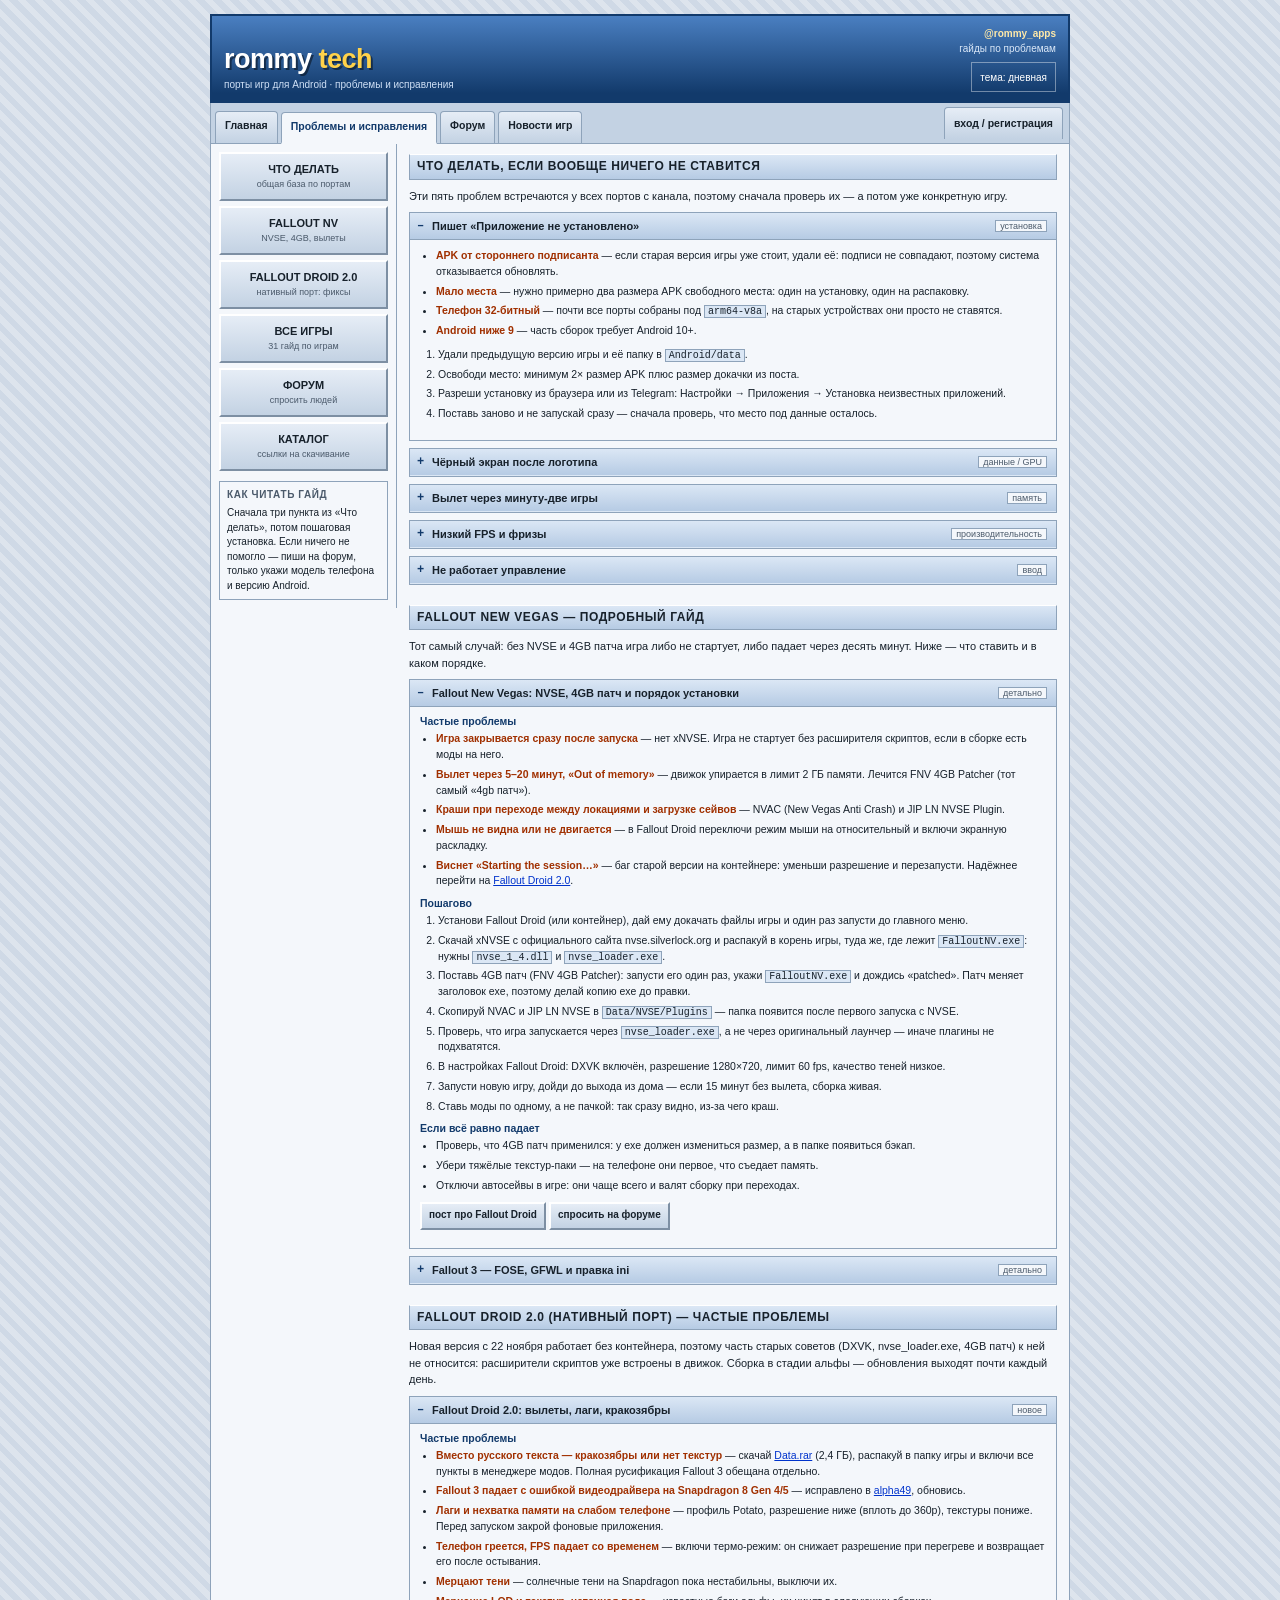
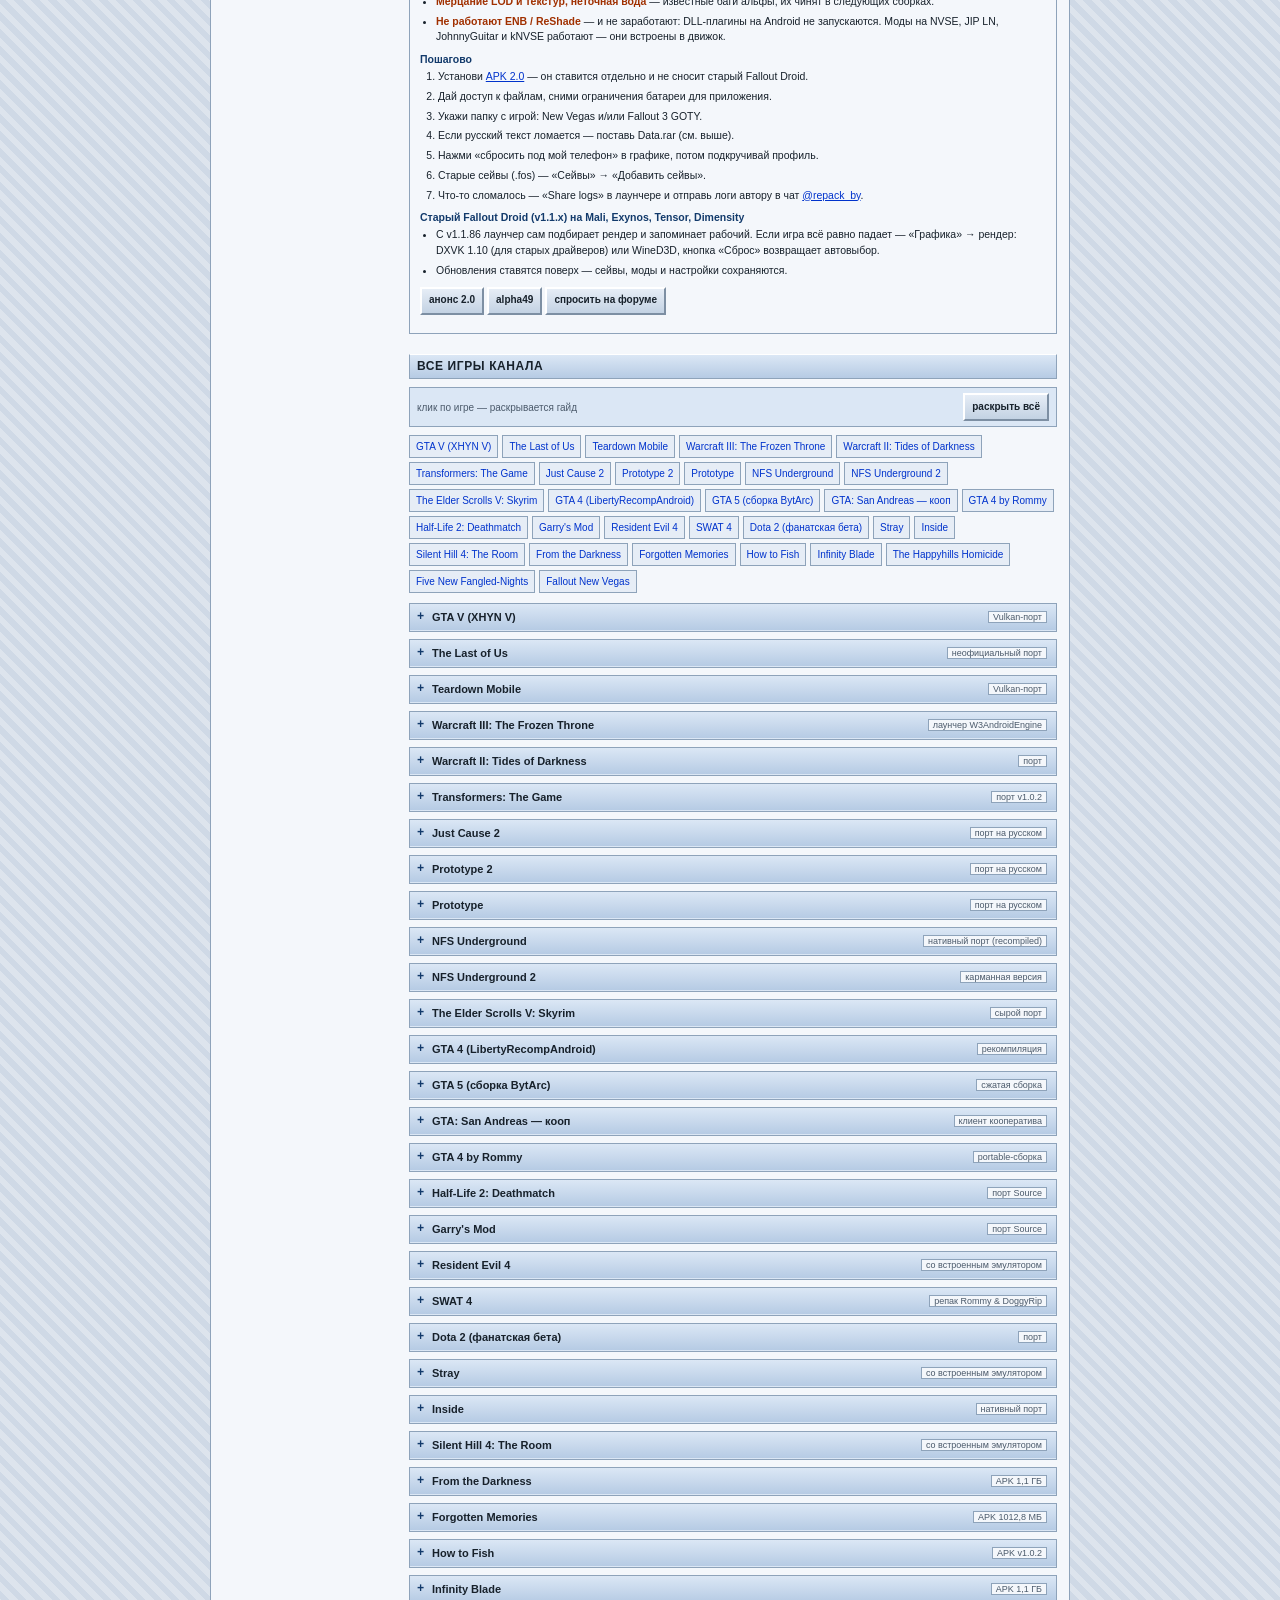
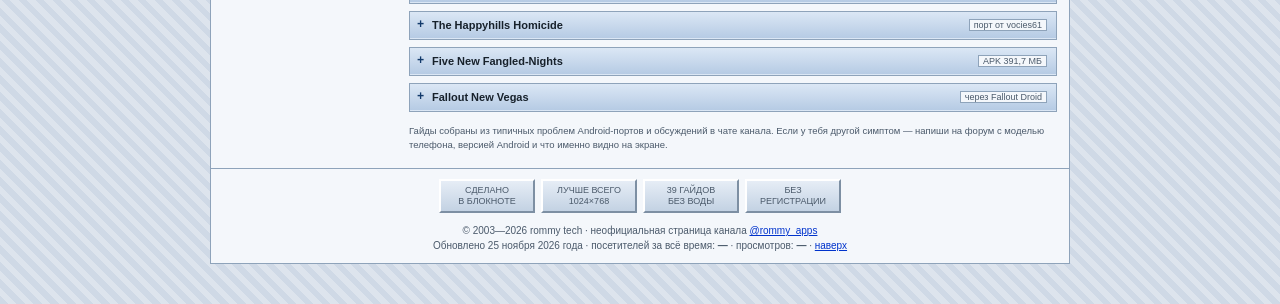
==== commit bc082d05: "Обновление по каналу на 25.11 и общий счётчик посетителей - новости 16–25.11: Fallout Droid 2.0 (нат" ====
--- a/fixes.html
+++ b/fixes.html
@@ -39,6 +39,7 @@
 <div class="side">
 <a class="navbtn" href="#base">ЧТО ДЕЛАТЬ<small>общая база по портам</small></a>
 <a class="navbtn" href="#fnv">FALLOUT NV<small>NVSE, 4GB, вылеты</small></a>
+<a class="navbtn" href="#fd2">FALLOUT DROID 2.0<small>нативный порт: фиксы</small></a>
 <a class="navbtn" href="#list">ВСЕ ИГРЫ<small>31 гайд по играм</small></a>
 <a class="navbtn" href="forum.html">ФОРУМ<small>спросить людей</small></a>
 <a class="navbtn" href="index.html#games">КАТАЛОГ<small>ссылки на скачивание</small></a>
@@ -149,7 +150,7 @@
 <li><b>Вылет через 5–20 минут, «Out of memory»</b> — движок упирается в лимит 2 ГБ памяти. Лечится FNV 4GB Patcher (тот самый «4gb патч»).</li>
 <li><b>Краши при переходе между локациями и загрузке сейвов</b> — NVAC (New Vegas Anti Crash) и JIP LN NVSE Plugin.</li>
 <li><b>Мышь не видна или не двигается</b> — в Fallout Droid переключи режим мыши на относительный и включи экранную раскладку.</li>
-<li><b>Виснет «Starting the session…»</b> — незакрытый баг контейнера: уменьши разрешение и перезапусти контейнер, помогает не всегда.</li>
+<li><b>Виснет «Starting the session…»</b> — баг старой версии на контейнере: уменьши разрешение и перезапусти. Надёжнее перейти на <a href="#fd2">Fallout Droid 2.0</a>.</li>
 </ul>
 <h4>Пошагово</h4>
 <ol class="steps">
@@ -193,6 +194,41 @@
 </div>
 </details>
 
+<h2 class="sec" id="fd2">Fallout Droid 2.0 (нативный порт) — частые проблемы</h2>
+<p>Новая версия с 22 ноября работает без контейнера, поэтому часть старых советов (DXVK, nvse_loader.exe, 4GB патч) к ней не относится: расширители скриптов уже встроены в движок. Сборка в стадии альфы — обновления выходят почти каждый день.</p>
+
+<details class="fix" open>
+<summary>Fallout Droid 2.0: вылеты, лаги, кракозябры<span class="pill">новое</span></summary>
+<div class="fixbody">
+<h4>Частые проблемы</h4>
+<ul class="prob">
+<li><b>Вместо русского текста — кракозябры или нет текстур</b> — скачай <a href="https://t.me/rommy_apps/616">Data.rar</a> (2,4 ГБ), распакуй в папку игры и включи все пункты в менеджере модов. Полная русификация Fallout 3 обещана отдельно.</li>
+<li><b>Fallout 3 падает с ошибкой видеодрайвера на Snapdragon 8 Gen 4/5</b> — исправлено в <a href="https://t.me/rommy_apps/625">alpha49</a>, обновись.</li>
+<li><b>Лаги и нехватка памяти на слабом телефоне</b> — профиль Potato, разрешение ниже (вплоть до 360p), текстуры пониже. Перед запуском закрой фоновые приложения.</li>
+<li><b>Телефон греется, FPS падает со временем</b> — включи термо-режим: он снижает разрешение при перегреве и возвращает его после остывания.</li>
+<li><b>Мерцают тени</b> — солнечные тени на Snapdragon пока нестабильны, выключи их.</li>
+<li><b>Мерцание LOD и текстур, неточная вода</b> — известные баги альфы, их чинят в следующих сборках.</li>
+<li><b>Не работают ENB / ReShade</b> — и не заработают: DLL-плагины на Android не запускаются. Моды на NVSE, JIP LN, JohnnyGuitar и kNVSE работают — они встроены в движок.</li>
+</ul>
+<h4>Пошагово</h4>
+<ol class="steps">
+<li>Установи <a href="https://t.me/rommy_apps/625">APK 2.0</a> — он ставится отдельно и не сносит старый Fallout Droid.</li>
+<li>Дай доступ к файлам, сними ограничения батареи для приложения.</li>
+<li>Укажи папку с игрой: New Vegas и/или Fallout 3 GOTY.</li>
+<li>Если русский текст ломается — поставь Data.rar (см. выше).</li>
+<li>Нажми «сбросить под мой телефон» в графике, потом подкручивай профиль.</li>
+<li>Старые сейвы (.fos) — «Сейвы» → «Добавить сейвы».</li>
+<li>Что-то сломалось — «Share logs» в лаунчере и отправь логи автору в чат <a href="https://t.me/repack_by">@repack_by</a>.</li>
+</ol>
+<h4>Старый Fallout Droid (v1.1.x) на Mali, Exynos, Tensor, Dimensity</h4>
+<ul class="prob">
+<li>С v1.1.86 лаунчер сам подбирает рендер и запоминает рабочий. Если игра всё равно падает — «Графика» → рендер: DXVK 1.10 (для старых драйверов) или WineD3D, кнопка «Сброс» возвращает автовыбор.</li>
+<li>Обновления ставятся поверх — сейвы, моды и настройки сохраняются.</li>
+</ul>
+<p style="margin-top:8px"><a class="btn btn-sm" href="https://t.me/rommy_apps/614">анонс 2.0</a> <a class="btn btn-sm" href="https://t.me/rommy_apps/624">alpha49</a> <a class="btn btn-sm" href="forum.html#g-fnv">спросить на форуме</a></p>
+</div>
+</details>
+
 <h2 class="sec" id="list">Все игры канала</h2>
 <p class="statusbar"><span>клик по игре — раскрывается гайд</span><span><button class="btn btn-sm" type="button" id="expandAll">раскрыть всё</button></span></p>
 <div class="fixnav" id="fixnav"></div>
@@ -207,11 +243,11 @@
 <div class="badges">
 <div class="badge">СДЕЛАНО<br>В БЛОКНОТЕ</div>
 <div class="badge">ЛУЧШЕ ВСЕГО<br>1024×768</div>
-<div class="badge">38 ГАЙДОВ<br>БЕЗ ВОДЫ</div>
+<div class="badge">39 ГАЙДОВ<br>БЕЗ ВОДЫ</div>
 <div class="badge">БЕЗ<br>РЕГИСТРАЦИИ</div>
 </div>
 © 2003—2026 rommy tech · неофициальная страница канала <a href="https://t.me/rommy_apps">@rommy_apps</a><br>
-Обновлено 16 ноября 2026 года · <a href="#top">наверх</a>
+Обновлено 25 ноября 2026 года · посетителей за всё время: <b data-gcount="visitors">…</b> · просмотров: <b data-gcount="views">…</b> · <a href="#top">наверх</a>
 </div>
 
 </div>
